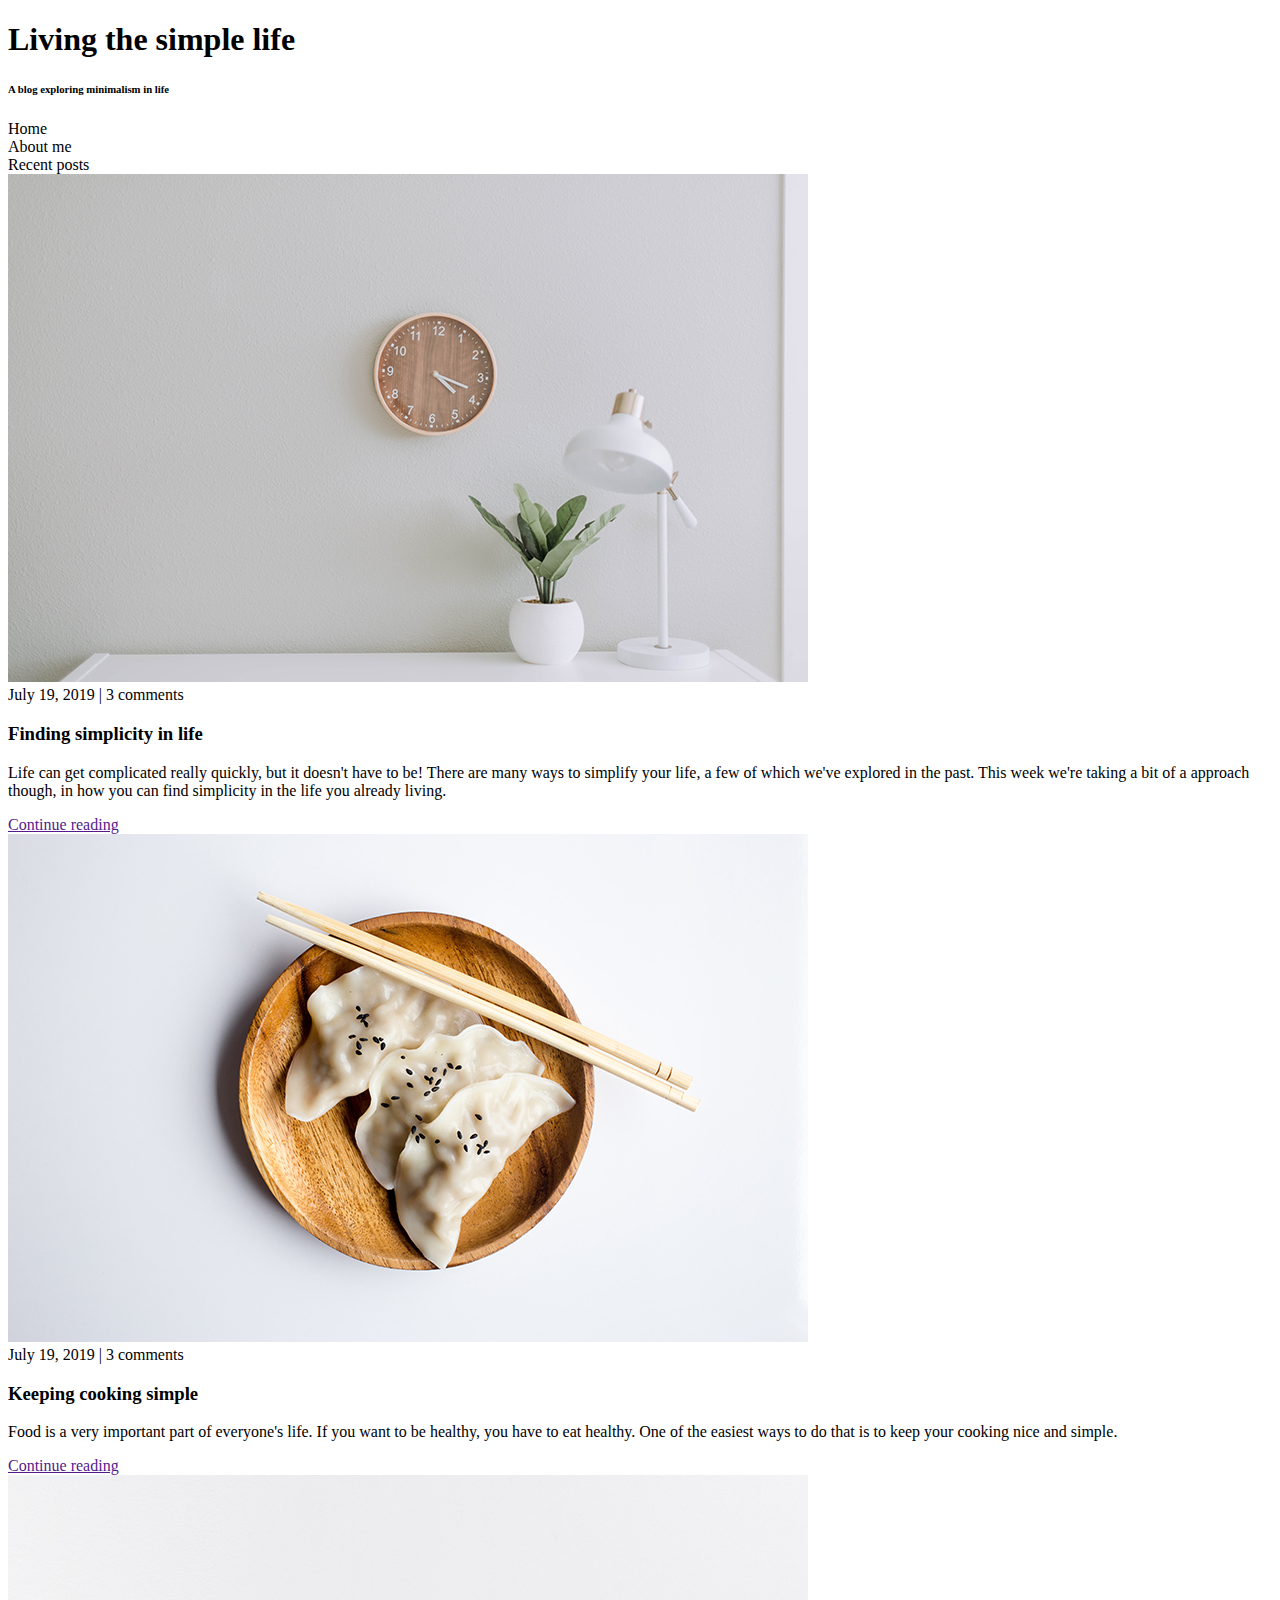
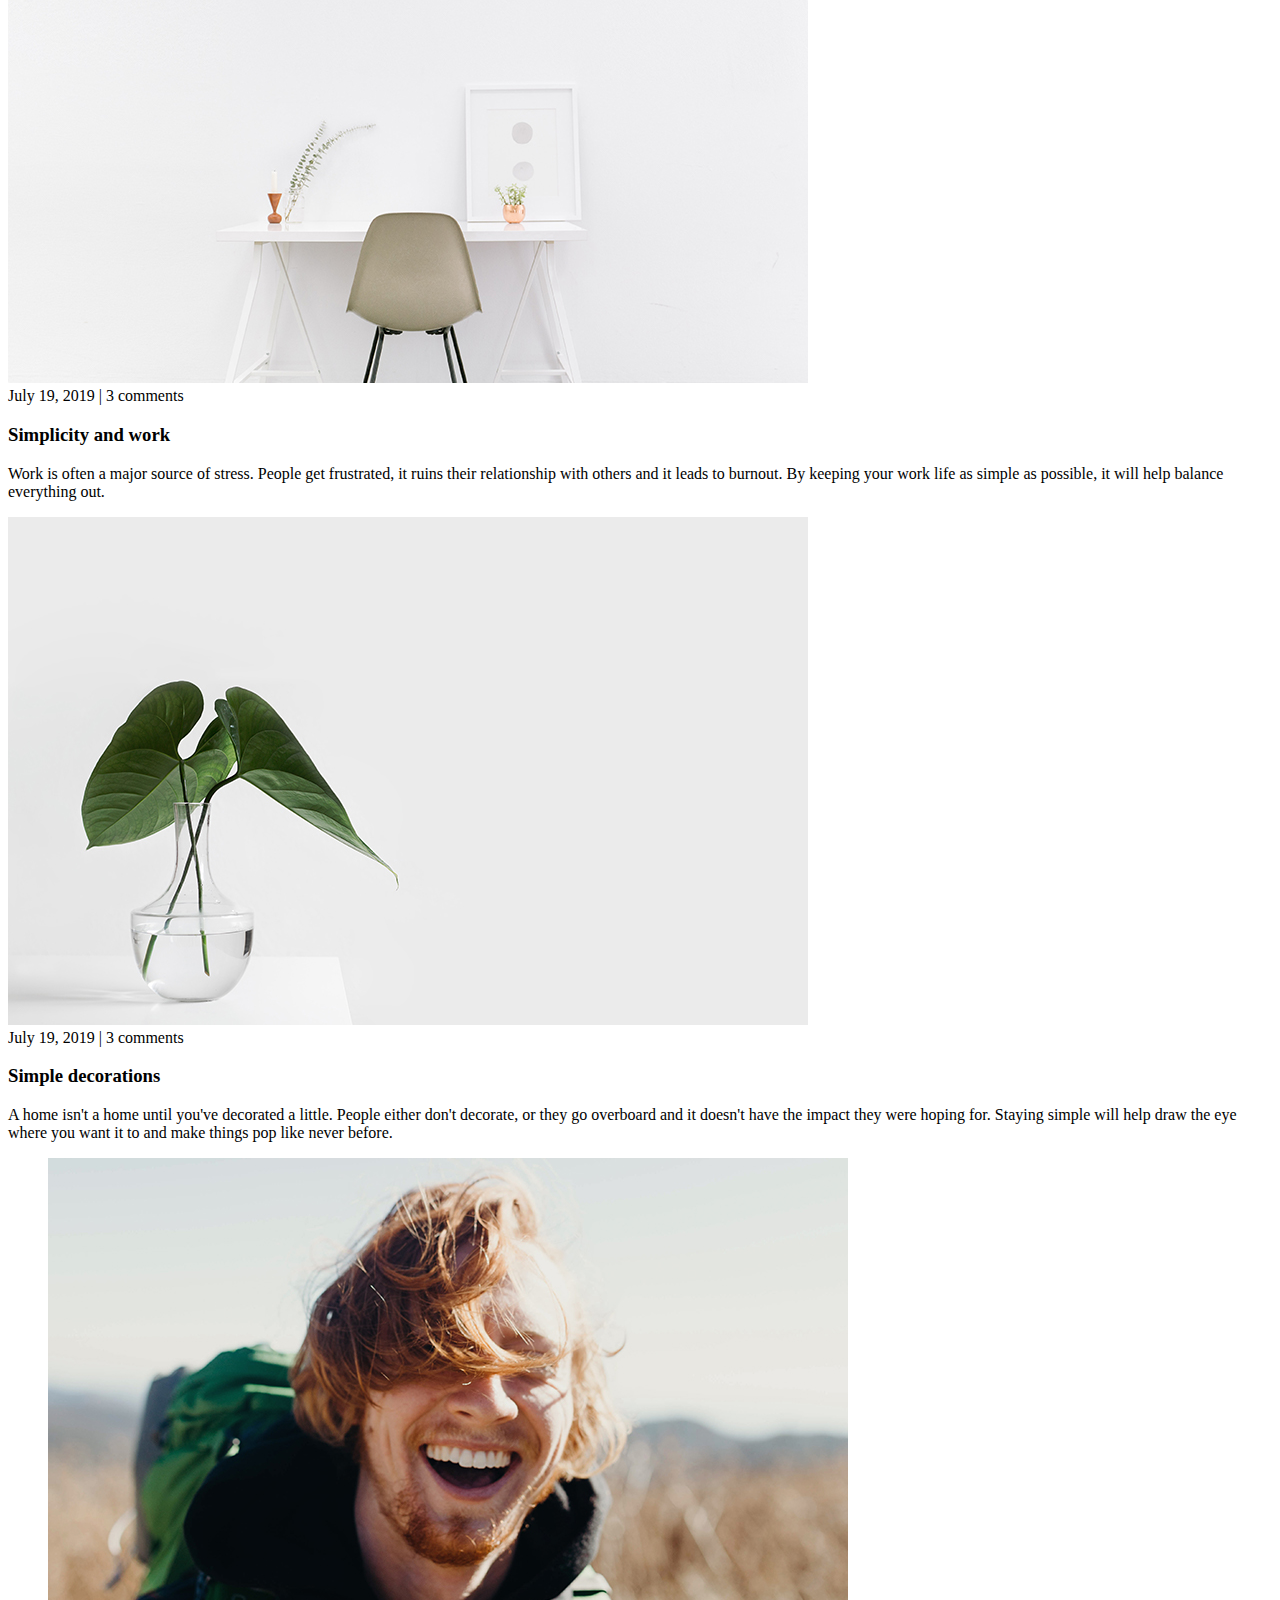
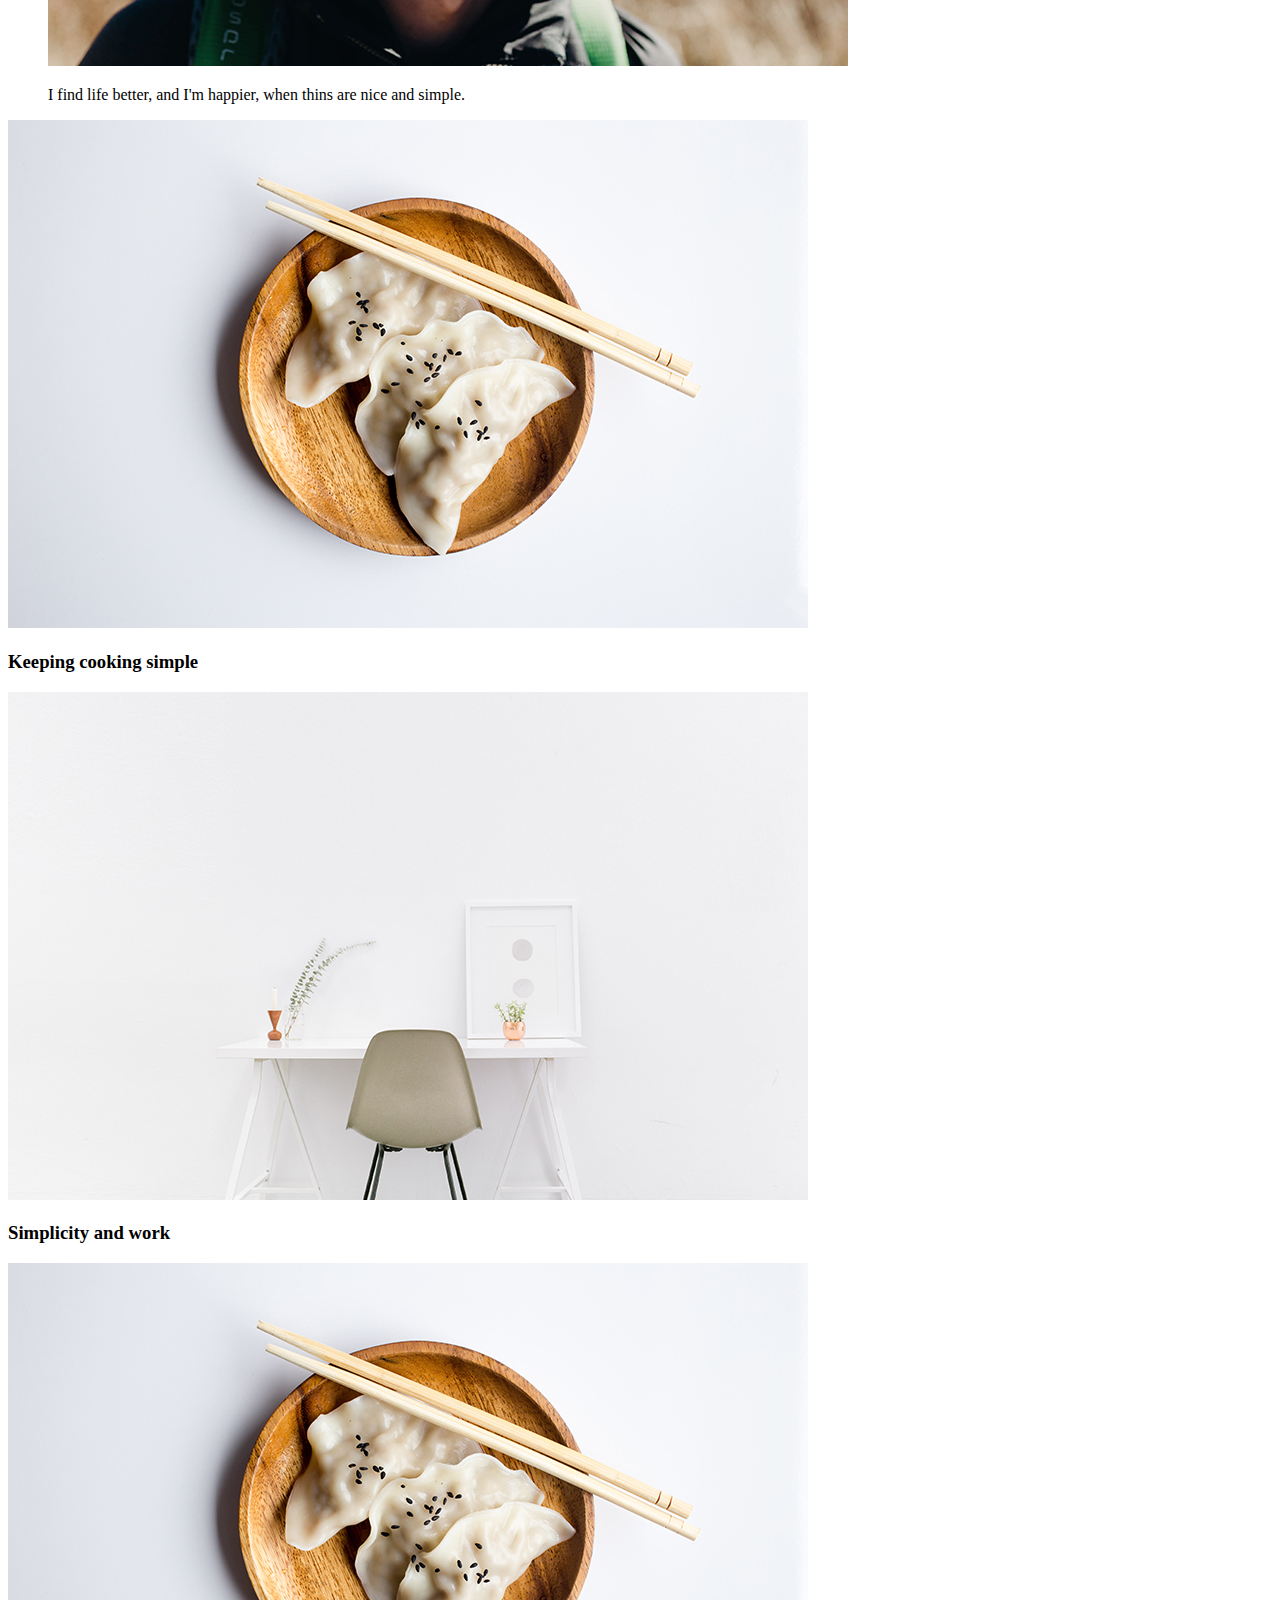
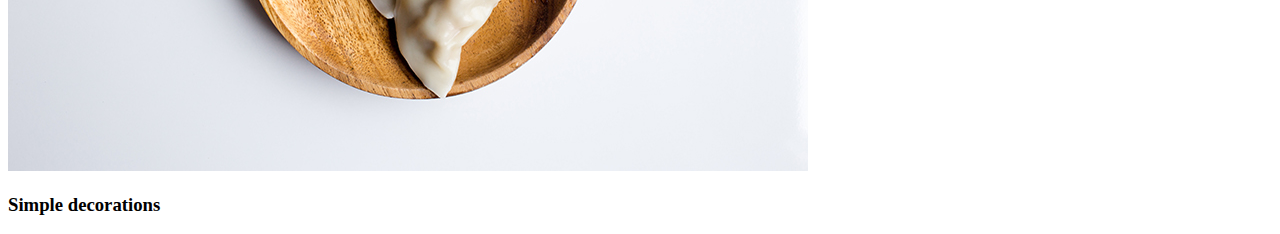
==== index.html @ 7277e999 "web" ====
<!DOCTYPE html>
<html lang="en">
<head>
    <meta charset="UTF-8">
    <meta name="viewport" content="width=device-width, initial-scale=1.0">
    <title>Document</title>
    <link rel="stylesheet" href="style.css">
</head>
<body>

        <!-- Header pradžia -->

    <header>
        <nav>
            <h1>Living the simple life</h1>
            <h6>A blog exploring minimalism in life</h6>
            <li>Home</li>
            <li>About me</li>
            <li>Recent posts</li>
        </nav>
    </header>

        <!-- Header pabaiga -->

        <!-- Article pradžia -->

    <article>
       <div class="container__main"></div> 
        <img src="img/life.jpg" alt="FindingSimplicityInLife">
        <div class="article__body">
            <span>July 19, 2019  |  3 comments</span>
            <h3>Finding simplicity in life</h3>
            <p><span>Life can get complicated really quickly</span>, but it doesn't have to be! There are many ways to simplify your life, a few of which we've explored in the past. This week we're taking a bit of a approach though, in how you can find simplicity in the life you already living. 
            </p>
            <a href="">Continue reading</a>
        </div>
        <div class="container__main"></div> 
        <img src="img/food.jpg" alt="KeepingCookingSimple">
        <div class="article__body">
            <span class="sideofData">July 19, 2019  |  3 comments</span>
            <h3>Keeping cooking simple</h3>
            <p>Food is a very important part of everyone's life. If you want to be healthy, you have to eat healthy. One of the easiest ways to do that is to keep your cooking nice and simple.
            </p>
            <a href="">Continue reading</a>
        </div>
        <div class="container__main"></div> 
        <img src="img/work.jpg" alt="SimplicityandWork">
        <div class="article__body">
            <span>July 19, 2019  |  3 comments</span>
            <h3>Simplicity and work</h3>
            <p>Work is often a major source of stress. People get frustrated, it ruins their relationship with others and it leads to burnout. By keeping your work life as simple as possible, it will help balance everything out.
            </p>
        </div>
        <div class="container__main"></div> 
        <img src="img/deco.jpg" alt="SimplicityandWork">
        <div class="article__body">
            <span>July 19, 2019  |  3 comments</span>
            <h3>Simple decorations</h3>
            <p>A home isn't a home until you've decorated a little. People either don't decorate, or they go overboard and it doesn't have the impact they were hoping for. Staying simple will help draw the eye where you want it to and make things pop like never before.
            </p>
        </div>
    </article>
    <!-- Article pabaiga -->

    <!-- About me section -->

    <figure>
        <div class="figure__body">
            <img class="figure__image" src="img/about-me.jpg" alt="betterLife">
            <p>I find life better, and I'm happier, when thins are nice and simple.</p>
        </div>
    </figure>

    <!-- About me section end -->

    <!-- RECENT POSTS -->

    <div class="recent__container">
        <div class="recent__body">
            <img src="img/food.jpg" alt="SimpleCooking">
            <h3>Keeping cooking simple</h3>
        </div>
        <div class="recent__body">
            <img src="img/work.jpg" alt="WorkSimplicity">
            <h3>Simplicity and work</h3>
        </div>
        <div class="recent__body">
            <img src="img/food.jpg" alt="SimpleCooking">
            <h3>Simple decorations</h3>
        </div>
    </div>

    <!-- RECENT POST END -->

</body>
</html>
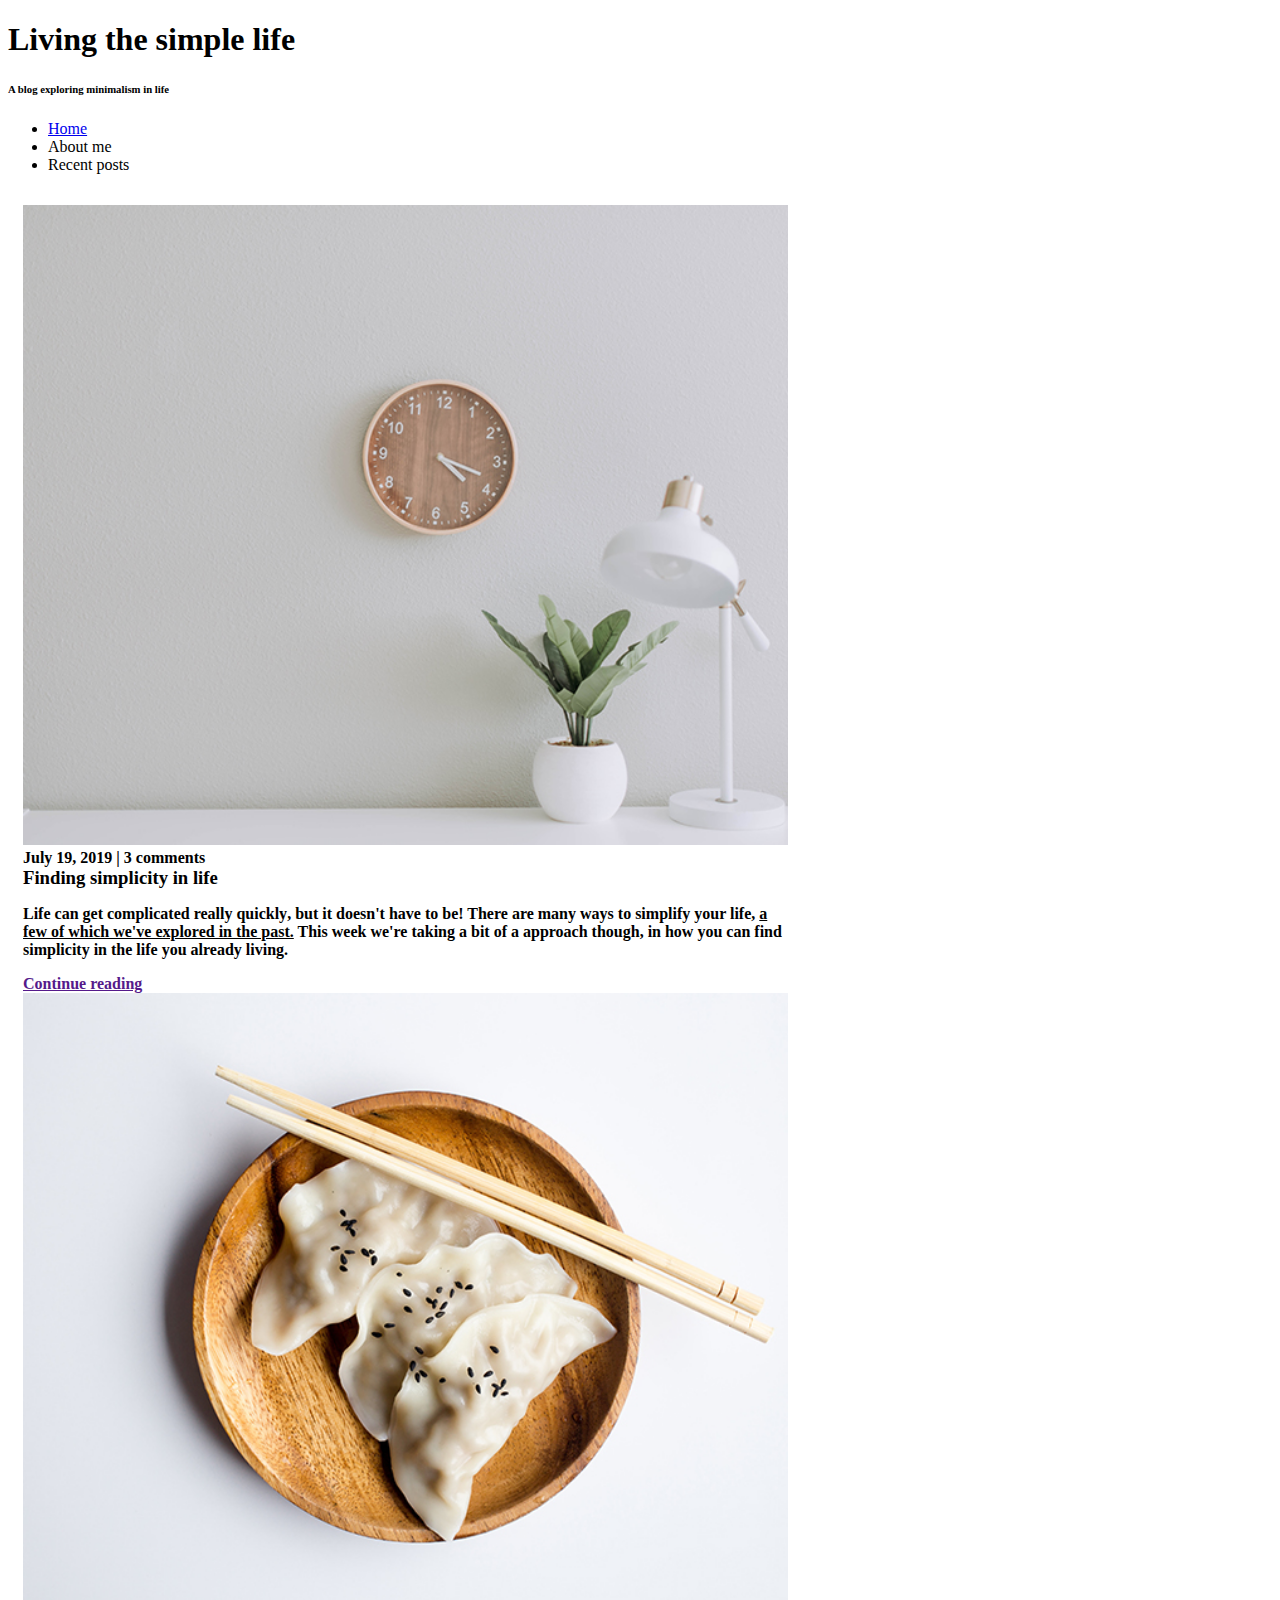
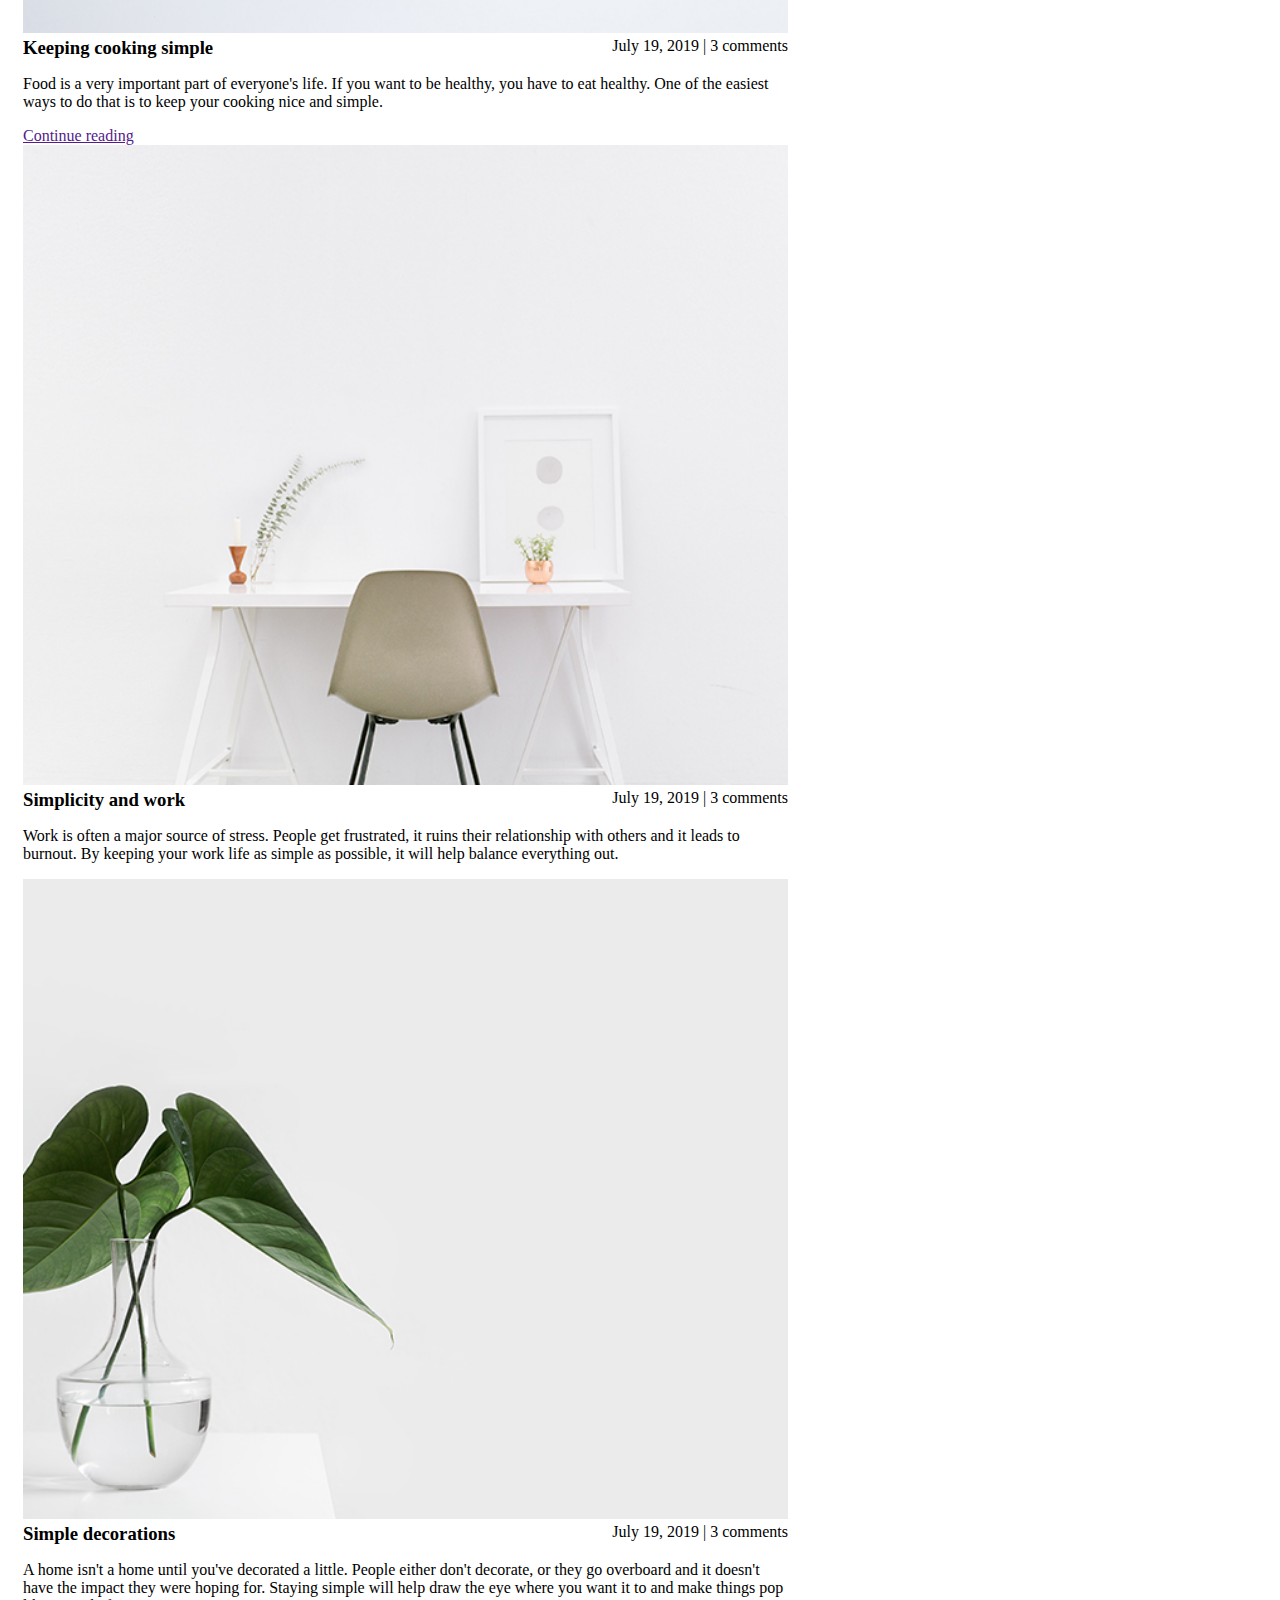
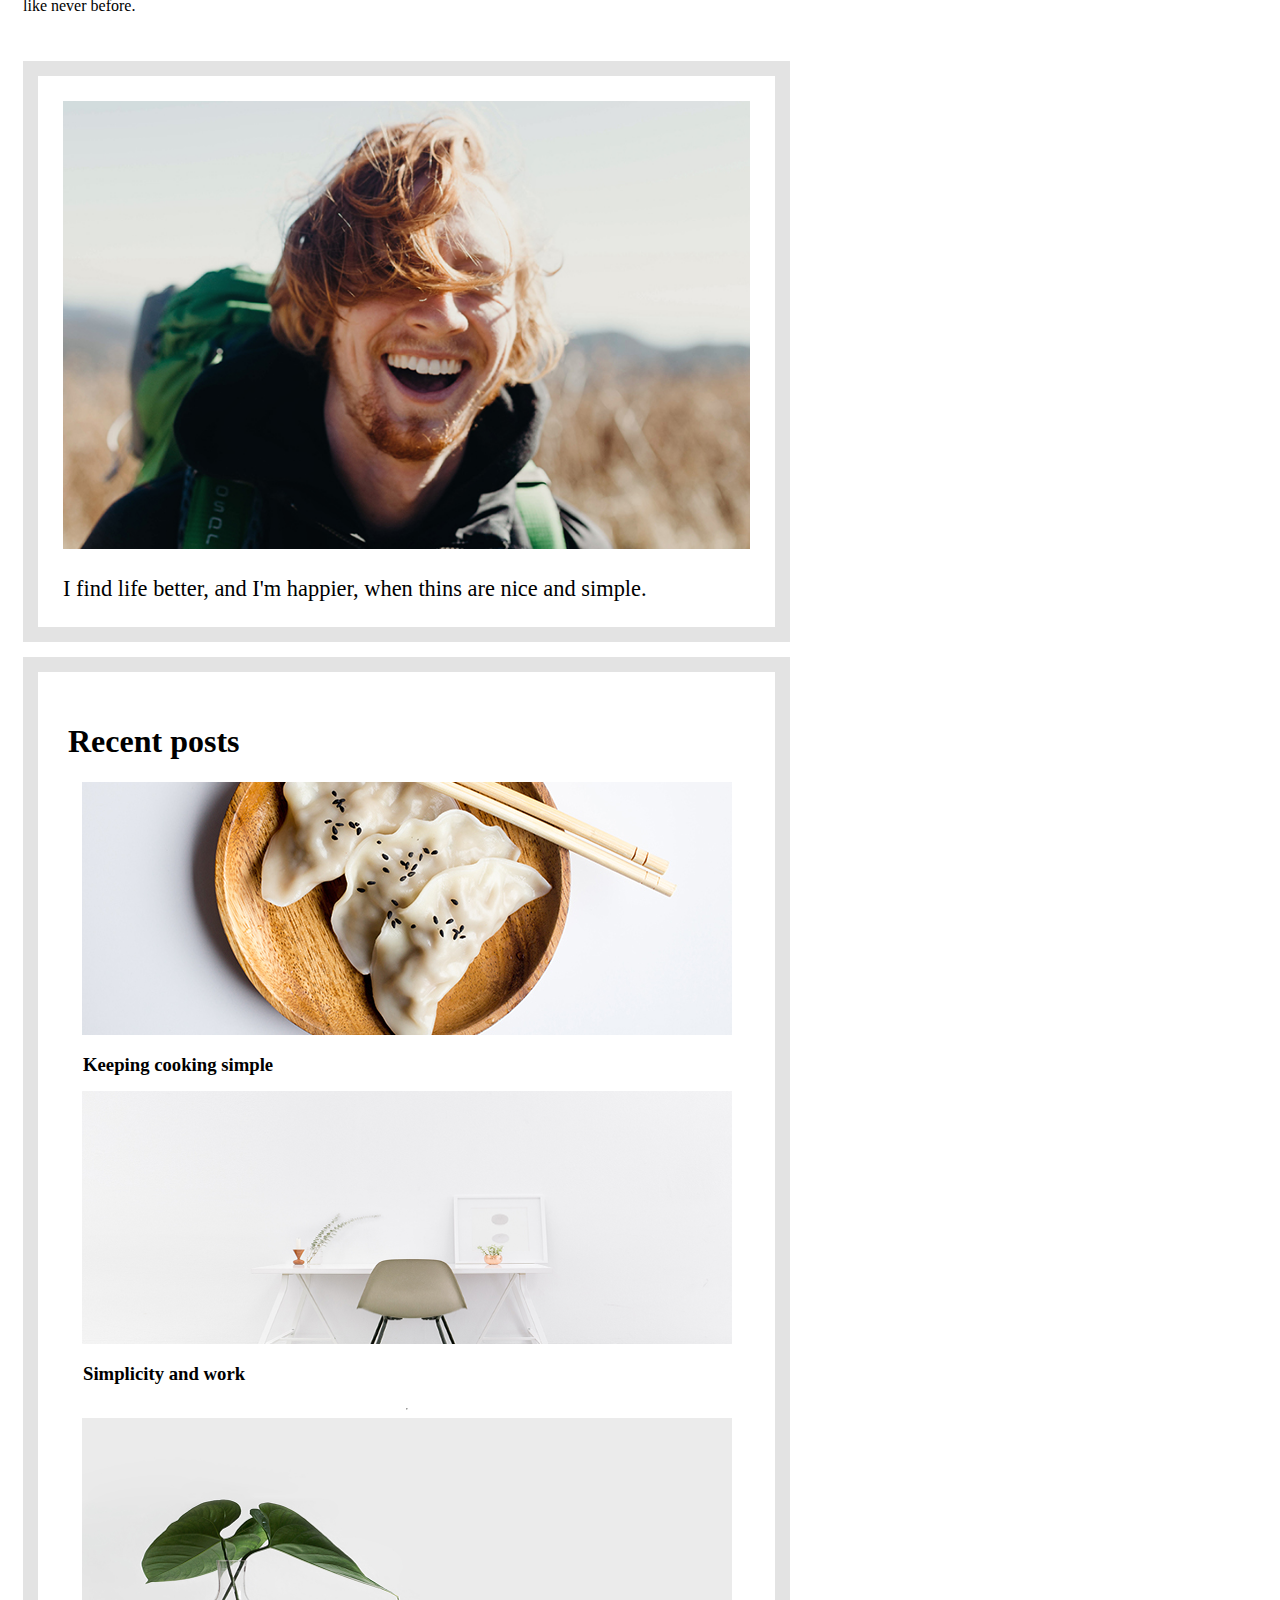
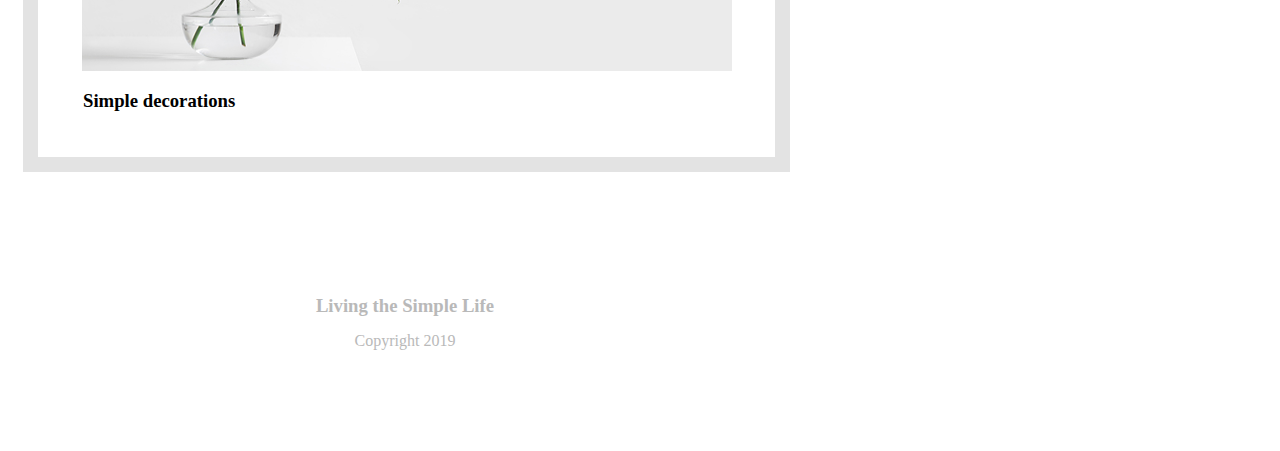
==== commit 99d18abe: "Home page for mobile created" ====
--- a/index.html
+++ b/index.html
@@ -1,64 +1,89 @@
 <!DOCTYPE html>
 <html lang="en">
+
 <head>
     <meta charset="UTF-8">
     <meta name="viewport" content="width=device-width, initial-scale=1.0">
     <title>Document</title>
     <link rel="stylesheet" href="style.css">
+    <link rel="preconnect" href="https://fonts.googleapis.com">
+    <link rel="preconnect" href="https://fonts.gstatic.com" crossorigin>
+    <link
+        href="https://fonts.googleapis.com/css2?family=Hind+Siliguri:wght@300;400;500;600;700&family=Playfair+Display:ital,wght@0,400..900;1,400..900&display=swap"
+        rel="stylesheet">
+
 </head>
+
 <body>
 
-        <!-- Header pradžia -->
+    <!-- Header pradžia -->
 
     <header>
         <nav>
             <h1>Living the simple life</h1>
             <h6>A blog exploring minimalism in life</h6>
-            <li>Home</li>
-            <li>About me</li>
-            <li>Recent posts</li>
+            <ul>
+                <li><a href="index.html">Home</a></li>
+                <li>About me</li>
+                <li>Recent posts</li>
+            </ul>
         </nav>
     </header>
 
-        <!-- Header pabaiga -->
+    <!-- Header pabaiga -->
 
-        <!-- Article pradžia -->
+    <!-- Article pradžia -->
 
     <article>
-       <div class="container__main"></div> 
-        <img src="img/life.jpg" alt="FindingSimplicityInLife">
-        <div class="article__body">
-            <span>July 19, 2019  |  3 comments</span>
-            <h3>Finding simplicity in life</h3>
-            <p><span>Life can get complicated really quickly</span>, but it doesn't have to be! There are many ways to simplify your life, a few of which we've explored in the past. This week we're taking a bit of a approach though, in how you can find simplicity in the life you already living. 
+        <div class="container__main">
+            <img class="container__figure" src="img/life.jpg" alt="FindingSimplicityInLife">
+        </div>
+        <div class="article__body_first">
+            July 19, 2019 | 3 comments
+            <h3 class="hText">Finding simplicity in life</h3>
+            <p><b>Life can get complicated really quickly</b>, but it doesn't have to be! There are many ways to
+                simplify your life, <span> a few of which we've explored in the past.</span> This week we're taking a
+                bit of a
+                approach though, in how you can find simplicity in the life you already living.
             </p>
             <a href="">Continue reading</a>
         </div>
-        <div class="container__main"></div> 
-        <img src="img/food.jpg" alt="KeepingCookingSimple">
+        <div class="container__main">
+            <img class="container__figure" src="img/food.jpg" alt="KeepingCookingSimple">
+        </div>
         <div class="article__body">
-            <span class="sideofData">July 19, 2019  |  3 comments</span>
             <h3>Keeping cooking simple</h3>
-            <p>Food is a very important part of everyone's life. If you want to be healthy, you have to eat healthy. One of the easiest ways to do that is to keep your cooking nice and simple.
-            </p>
-            <a href="">Continue reading</a>
+            <span>July 19, 2019 | 3 comments</span>
         </div>
-        <div class="container__main"></div> 
-        <img src="img/work.jpg" alt="SimplicityandWork">
+        <p>Food is a very important part of everyone's life. If you want to be healthy, you have to eat healthy. One
+            of the easiest ways to do that is to keep your cooking nice and simple.
+        </p>
+        <a href="">Continue reading</a>
+
+        <div class="container__main">
+            <img class="container__figure" src="img/work.jpg" alt="SimplicityandWork">
+        </div>
         <div class="article__body">
-            <span>July 19, 2019  |  3 comments</span>
             <h3>Simplicity and work</h3>
-            <p>Work is often a major source of stress. People get frustrated, it ruins their relationship with others and it leads to burnout. By keeping your work life as simple as possible, it will help balance everything out.
-            </p>
+            <span>July 19, 2019 | 3 comments</span>
         </div>
-        <div class="container__main"></div> 
-        <img src="img/deco.jpg" alt="SimplicityandWork">
+        <p>Work is often a major source of stress. People get frustrated, it ruins their relationship with others
+            and it leads to burnout. By keeping your work life as simple as possible, it will help balance
+            everything out.
+        </p>
+
+        <div class="container__main">
+            <img class="container__figure" src="img/deco.jpg" alt="SimplicityandWork">
+        </div>
         <div class="article__body">
-            <span>July 19, 2019  |  3 comments</span>
             <h3>Simple decorations</h3>
-            <p>A home isn't a home until you've decorated a little. People either don't decorate, or they go overboard and it doesn't have the impact they were hoping for. Staying simple will help draw the eye where you want it to and make things pop like never before.
-            </p>
+            <span>July 19, 2019 | 3 comments</span>
         </div>
+        <p>A home isn't a home until you've decorated a little. People either don't decorate, or they go overboard
+            and it doesn't have the impact they were hoping for. Staying simple will help draw the eye where you
+            want it to and make things pop like never before.
+        </p>
+
     </article>
     <!-- Article pabaiga -->
 
@@ -76,21 +101,34 @@
     <!-- RECENT POSTS -->
 
     <div class="recent__container">
-        <div class="recent__body">
-            <img src="img/food.jpg" alt="SimpleCooking">
+        <div class="recent__description">
+            <h1>Recent posts</h1>
+            <div class="recent__body">
+                <img class="recent__image" src="img/food_mobile.png" alt="SimpleCooking">
+            </div>
             <h3>Keeping cooking simple</h3>
-        </div>
-        <div class="recent__body">
-            <img src="img/work.jpg" alt="WorkSimplicity">
+
+            <div class="recent__body">
+                <img class="recent__image" src="img/work_mobile.png" alt="WorkSimplicity">
+            </div>
             <h3>Simplicity and work</h3>
-        </div>
-        <div class="recent__body">
-            <img src="img/food.jpg" alt="SimpleCooking">
+            <hr>
+
+            <div class="recent__body">
+                <img class="recent__image" src="img/deco_mobile.png" alt="SimpleCooking">
+            </div>
             <h3>Simple decorations</h3>
         </div>
     </div>
 
     <!-- RECENT POST END -->
 
+
+    <footer>
+        <h3 class="footer__text">Living the Simple Life</h3>
+        <p>Copyright 2019</p>
+    </footer>
+
 </body>
+
 </html>--- a/style.css
+++ b/style.css
@@ -0,0 +1,194 @@
+@media only screen and (max-width: 768px) {
+
+    :root{
+        --lightblue: #4287f5;
+        --blue: #033496;
+    }
+
+    body {
+        margin:0;
+        font-family: "Hind Siliguri", sans-serif;
+        font-weight: 300;
+        font-style: normal;
+    }
+
+    header {
+        width:795px;
+        margin:0;
+        background-color:#dbdbdb;
+        display:flex;
+        justify-content: center;
+
+    }
+        & nav {
+            display:flex;
+            flex-direction: column;
+        }
+
+        & nav h1 {
+            margin:0;
+            text-align:Center;
+            color: var(--blue);
+            font-size:1.9rem;
+            font-weight:500;
+            font-family: "Playfair Display", serif;
+        }
+
+        & nav h6 {
+            margin:0;
+            text-align:center;
+            color: var(--lightblue);
+            font-size:1.1rem;
+            font-style: italic;
+            font-weight:400;
+        }
+
+        & nav ul {
+            padding:0;
+        }
+
+        & nav li {
+            list-style-type: none;
+            text-align:center;
+            padding-top:15px;
+            text-transform: uppercase;
+            position:relative;
+            z-index: 1;
+        }
+
+        & nav li:hover::before {
+            content:"";
+            position:absolute;
+            left:85px;
+            bottom:0;
+            height:1px;
+            width:40%;
+            border-bottom:1px solid black;
+        }
+    }
+
+    /* NAVIGATION END */
+
+    article {
+        width:765px;
+        padding:15px;
+    }   
+         .article__body_first  {
+            color:var(--blue);
+            font-weight:600;
+        }
+
+        & .article__body_first span {
+            text-decoration:underline;
+            color:var(--lightblue);
+        }
+
+        & .container__main {
+            width:100%;
+        }
+
+        & .hText {
+            margin:0;
+        }
+
+        & .article__body {
+            display:flex;
+            justify-content: space-between;
+        }
+
+        & .article__body h3 {
+            margin: 0;
+            color: var(--blue);
+        }
+
+        & .container__main .container__figure {
+            width:100%;
+            height:50vw;
+            object-fit: cover;
+            margin: 0 auto;
+
+        }
+
+    /* ARTICLE END */
+
+    /* ABOUT ME SECTION */
+
+    figure {
+        border: 5px solid #80808038;
+        border-width: 15px;
+        margin:15px;
+        width:737px;
+    }   
+        & .figure__body {
+            margin:25px;
+        }
+
+        & figure p {
+            color: var(--blue);
+            font-size:1.4rem;
+        }
+
+        & .figure__image {
+            width:100%;
+            height:35vw;
+            object-fit:cover;
+        }
+
+    /* ABOUT ME END */
+
+    /* RECENT POSTS */
+
+    .recent__container {
+        border: 5px solid #80808038;
+        border-width: 15px;
+        margin:15px;
+        width:737px;
+        display:flex;
+        flex-direction: column;
+    }
+
+        & h1 {
+            color:var(--blue);
+        }
+
+    .recent__description {
+        display:flex;
+        flex-direction: column;
+        padding:15px;
+        margin:15px;
+    }
+
+     .recent__body {
+        margin:0 auto;
+     }   
+
+    .recent__image {
+        width:100%;
+        margin:0 auto;
+        object-fit:cover;
+    }
+
+    & h3 {
+        color:var(--lightblue);
+        margin:15px;
+    }
+
+    /* RECENT POST END */
+
+    footer {
+        width:794px;
+        background-color:var(--blue);
+        height:20vw;
+        display:flex;
+        flex-direction: column;
+        align-items: center;
+        justify-content: center;
+    & p {
+        margin: 0;
+        color:#b9b9b9;
+    }
+
+    & .footer__text {
+        color:#b9b9b9;
+    }
+}
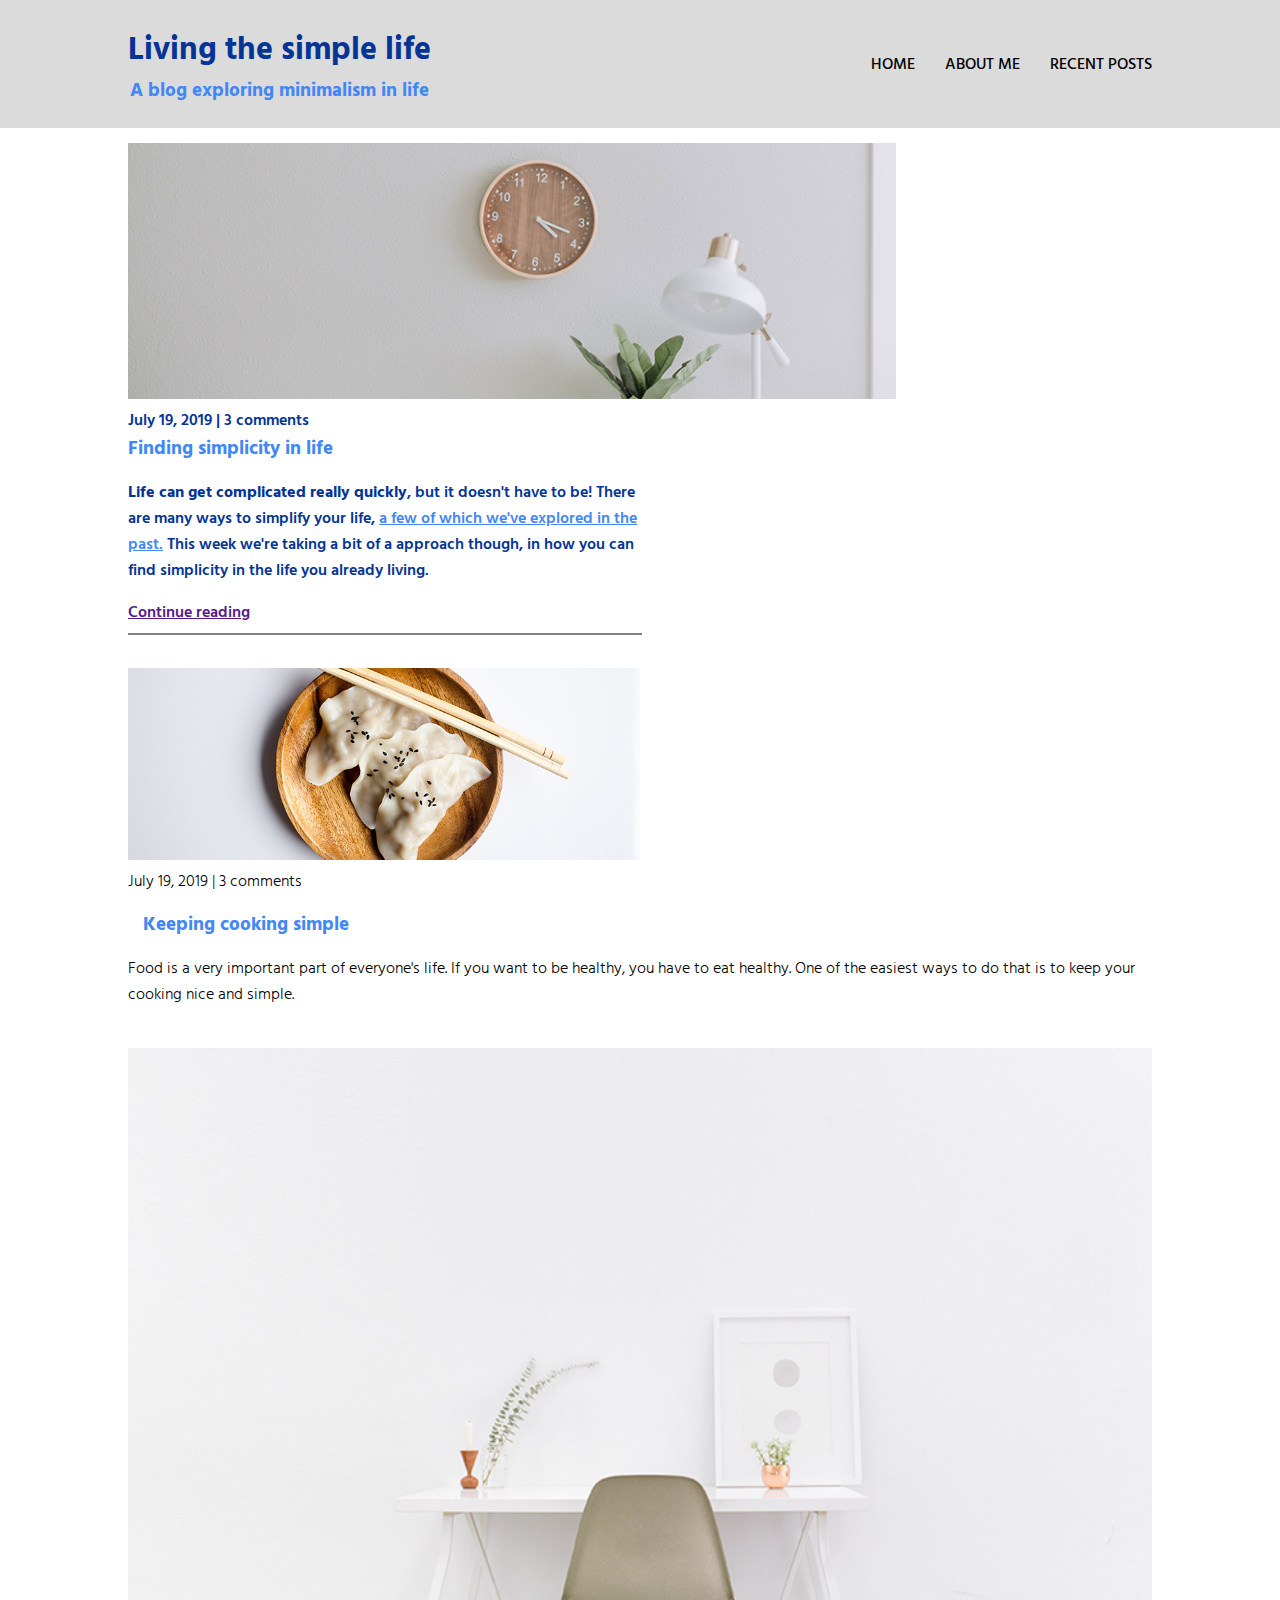
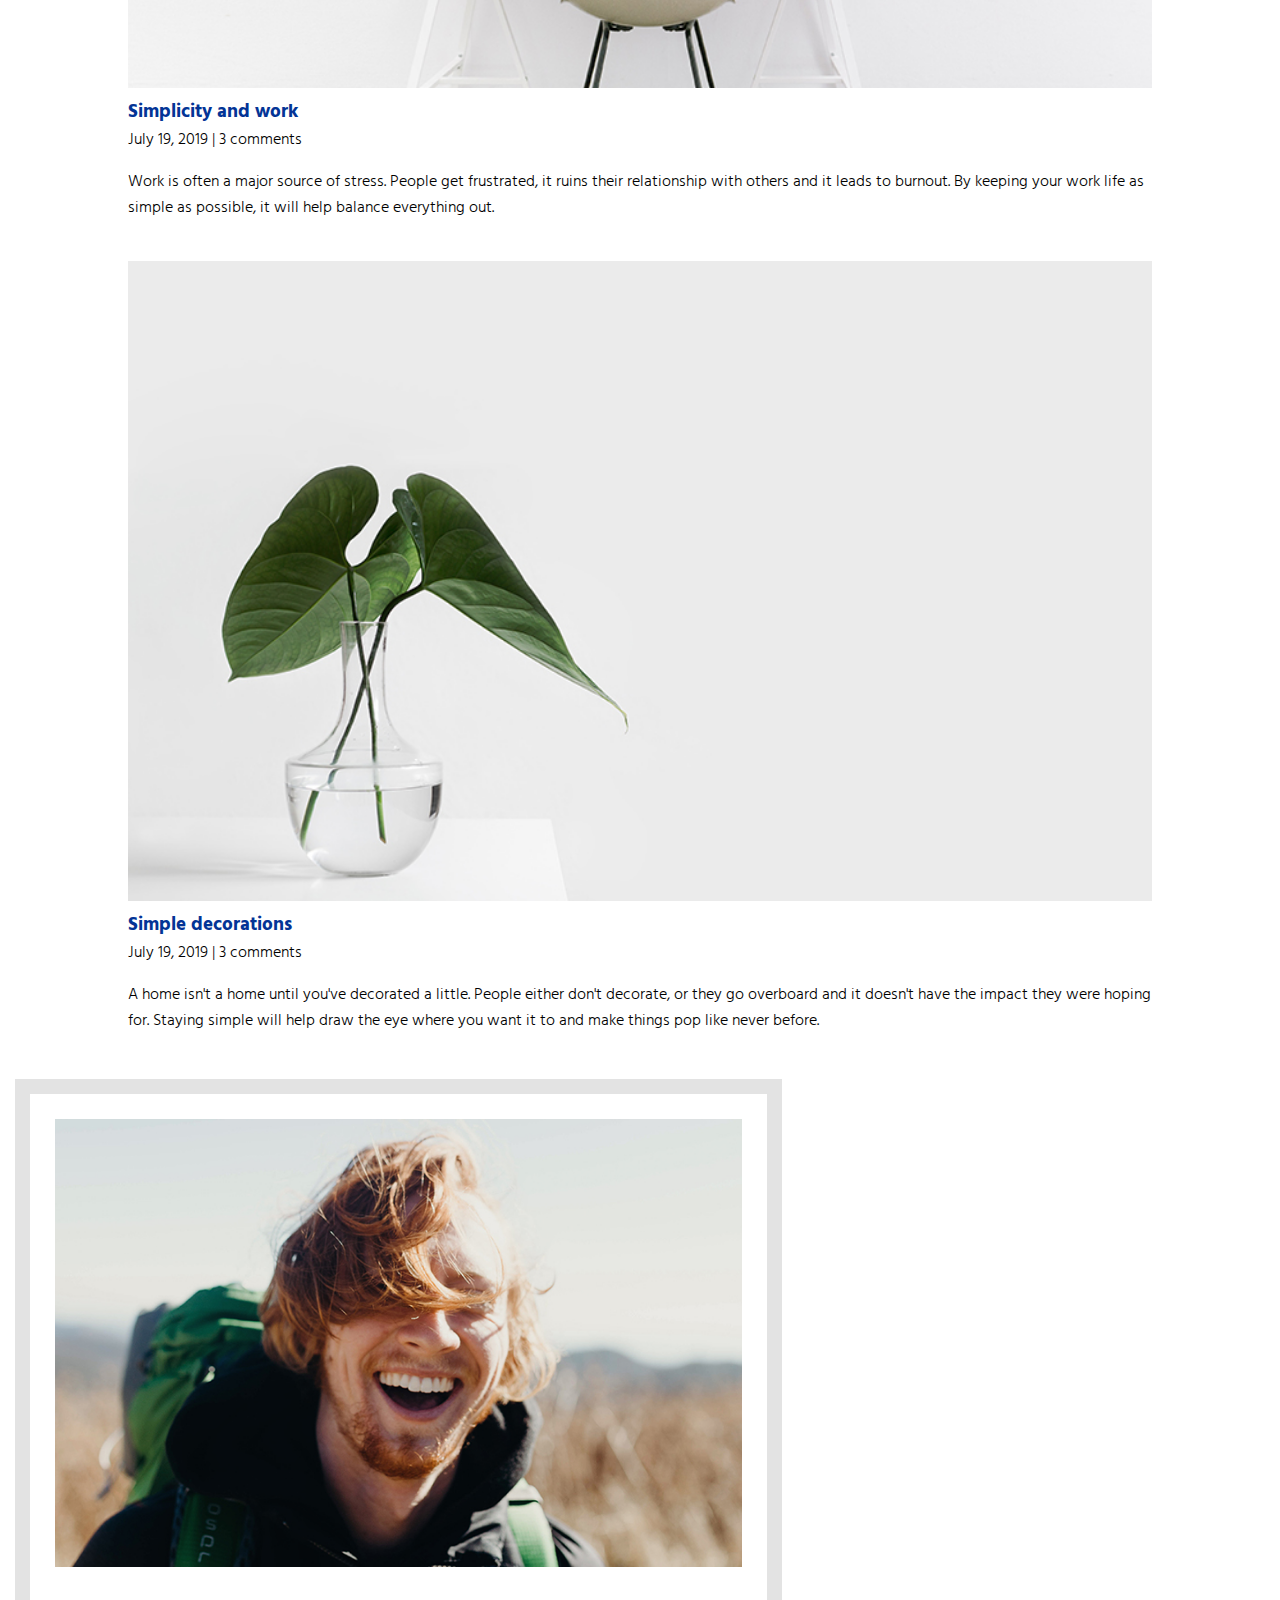
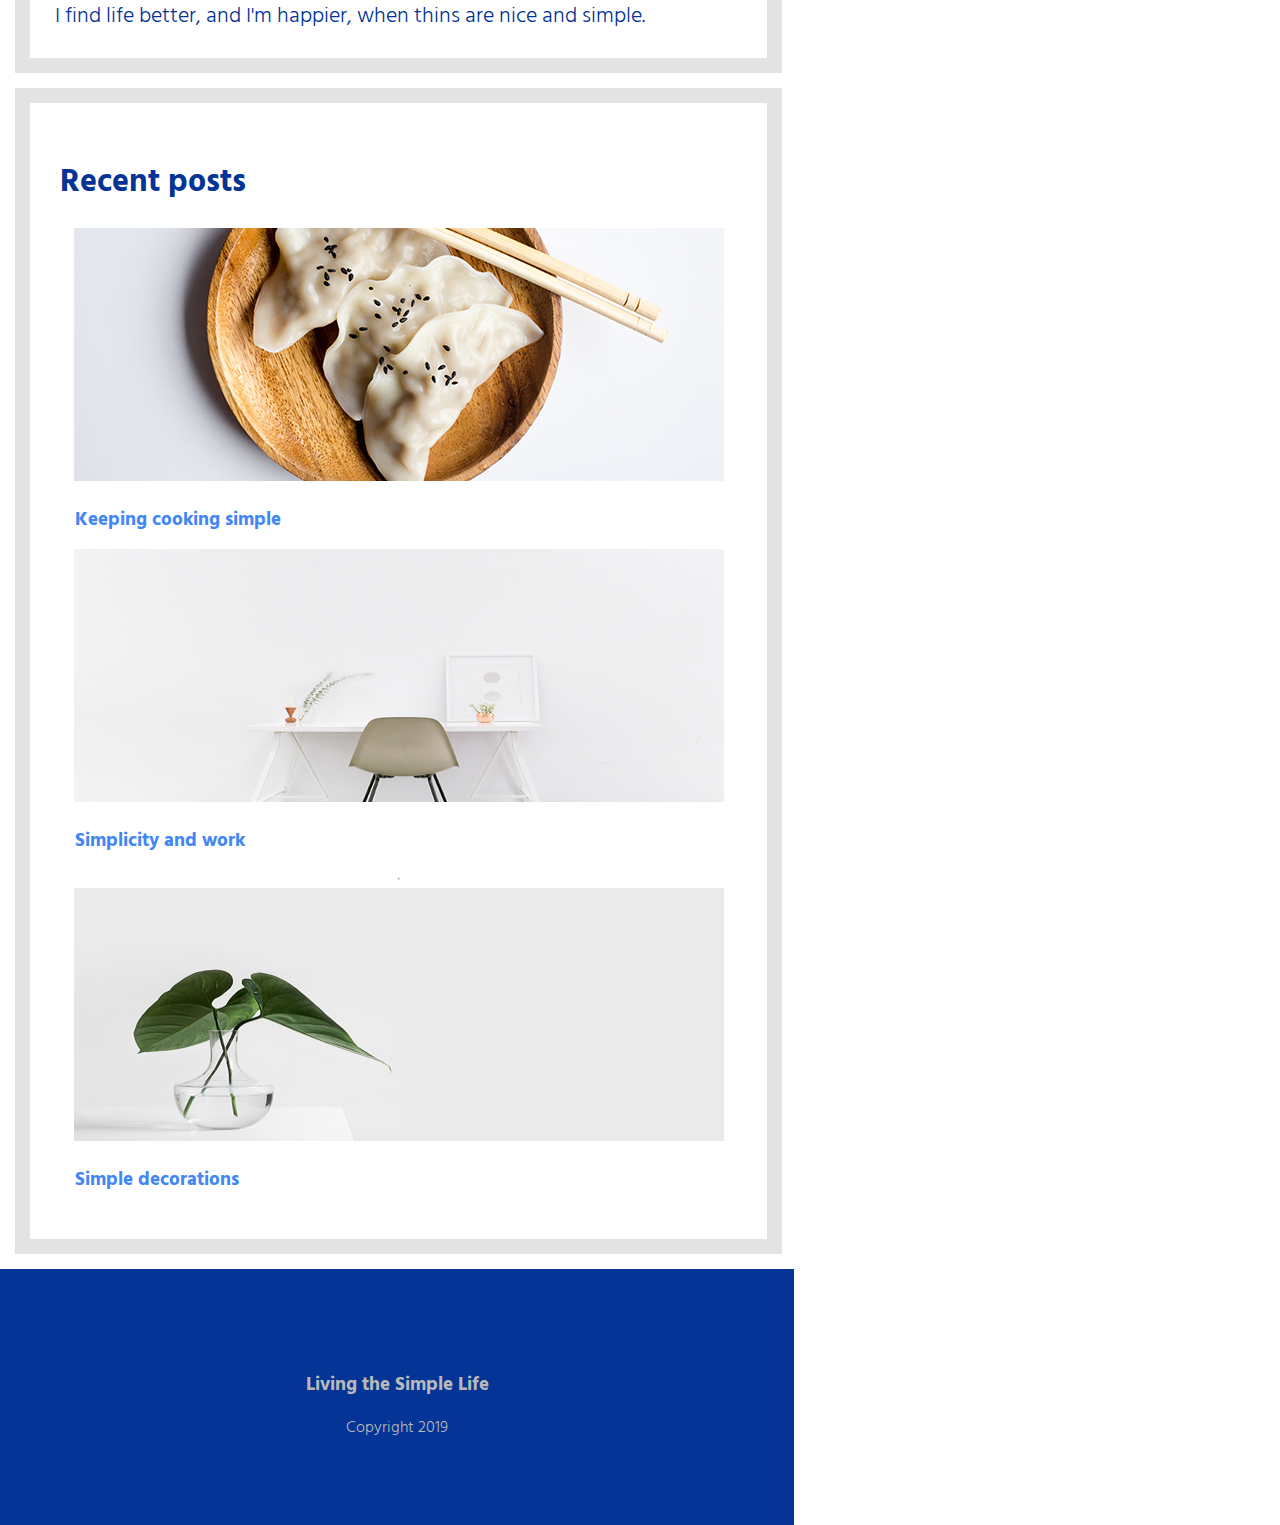
==== commit edbba3f2: "Destkop version changes" ====
--- a/index.html
+++ b/index.html
@@ -4,7 +4,7 @@
 <head>
     <meta charset="UTF-8">
     <meta name="viewport" content="width=device-width, initial-scale=1.0">
-    <title>Document</title>
+    <title>Simple Life</title>
     <link rel="stylesheet" href="style.css">
     <link rel="preconnect" href="https://fonts.googleapis.com">
     <link rel="preconnect" href="https://fonts.gstatic.com" crossorigin>
@@ -20,12 +20,14 @@
 
     <header>
         <nav>
+           <div class="nav__text">
             <h1>Living the simple life</h1>
             <h6>A blog exploring minimalism in life</h6>
+            </div>
             <ul>
                 <li><a href="index.html">Home</a></li>
-                <li>About me</li>
-                <li>Recent posts</li>
+                <li><a href="aboutme.html">About me</a></li>
+                <li><a href="recentposts.html">Recent posts</a></li>
             </ul>
         </nav>
     </header>
@@ -35,8 +37,8 @@
     <!-- Article pradžia -->
 
     <article>
-        <div class="container__main">
-            <img class="container__figure" src="img/life.jpg" alt="FindingSimplicityInLife">
+        <div class="container__main1">
+            <img class="container__figure1" src="img/life.jpg" alt="FindingSimplicityInLife">
         </div>
         <div class="article__body_first">
             July 19, 2019 | 3 comments
@@ -47,18 +49,31 @@
                 approach though, in how you can find simplicity in the life you already living.
             </p>
             <a href="">Continue reading</a>
+            <hr class="article__line">
         </div>
+
+
         <div class="container__main">
-            <img class="container__figure" src="img/food.jpg" alt="KeepingCookingSimple">
+           <div class="divas">
+            <img class="container__figure" src="img/food.jpg"
+             alt="KeepingCookingSimple">
+             <span class="visible">July 19, 2019 | 3 comments</span>
+             <div class="anotherDiv"></div>
+            <h3>Keeping cooking simple</h3>
+             <p>Food is a very important part of everyone's life. If you want to be healthy, you have to eat healthy. One
+                of the easiest ways to do that is to keep your cooking nice and simple.
+            </p>
         </div>
-        <div class="article__body">
+            </div> 
+        </div>
+        <!-- <div class="article__body">
             <h3>Keeping cooking simple</h3>
             <span>July 19, 2019 | 3 comments</span>
         </div>
         <p>Food is a very important part of everyone's life. If you want to be healthy, you have to eat healthy. One
             of the easiest ways to do that is to keep your cooking nice and simple.
         </p>
-        <a href="">Continue reading</a>
+        <a href="">Continue reading</a> -->
 
         <div class="container__main">
             <img class="container__figure" src="img/work.jpg" alt="SimplicityandWork">
--- a/style.css
+++ b/style.css
@@ -65,6 +65,11 @@
             width:40%;
             border-bottom:1px solid black;
         }
+
+        & nav a {
+            text-decoration: none;
+            color:inherit;
+        }
     }
 
     /* NAVIGATION END */
@@ -83,8 +88,23 @@
             color:var(--lightblue);
         }
 
+        & .container__figure1 {
+            width:100%;
+        }
+
         & .container__main {
             width:100%;
+        }
+
+        & .container__main1 {
+            width:100%;
+        }
+
+        & .container__main1 .container__figure1 {
+            width:100%;
+            height:50vw;
+            object-fit: cover;
+            margin: 0 auto;
         }
 
         & .hText {
@@ -192,3 +212,143 @@
         color:#b9b9b9;
     }
 }
+
+@media only screen and (min-width: 768px) {
+    :root{
+        --lightblue: #4287f5;
+        --blue: #033496;
+    }
+
+    body {
+        margin:0;
+        font-family: "Hind Siliguri", sans-serif;
+        font-weight: 300;
+        font-style: normal;
+    }
+
+    /* Navigation section start */
+
+    header {
+        width:100%;
+        background-color:#dbdbdb;
+        margin:0;
+        height:10vw;
+    }
+
+    & nav {
+        width:80%;
+        margin:0 auto;
+        display:flex;
+        justify-content: space-between;
+        gap:30px;
+        align-items: center;
+        height:100%;
+    }
+
+    & ul {
+        display:flex;
+        gap:30px;
+        list-style-type: none;
+    }
+
+    & li {
+        position:relative;
+        text-transform: uppercase;
+        font-weight:500;
+        font-family: "Hind Siliguri", sans-serif;
+    }
+
+    & li:hover::before {
+        content: "";
+        position:absolute;
+        border-bottom:1px solid black;
+        height:1px;
+        width:100%;
+        bottom:0;
+    }
+
+    & nav h1 {
+        margin:0;
+        font-size:2rem;
+        text-align:center;
+    }
+
+    & nav h6 {
+        margin:0;
+        text-align:center;
+        font-size:1.2rem;
+        color:var(--lightblue);
+    }
+
+    & nav a {
+        text-decoration: none;
+        color:inherit;
+    }
+
+    /* Navigation section done */
+
+    /* Article section */
+
+    article {
+        width:80%;
+        margin: 0 auto;
+    }
+
+    & .container__main {
+        padding-top:25px;
+        width:100%;
+    }
+
+    & .container__main .visible {
+        display:block;
+    }
+
+    & .container__main .divas .container__figure {
+        height:15vw;
+        width:50%;
+        position:relative;
+    }
+
+    & .container__main .divas .container__figure::after {
+        position:absolute;
+        content:"text";
+        left:85px;
+        bottom:0;
+        height:1px;
+        width:40%;
+        border-bottom:1px solid black;
+        display:flex;
+    }
+
+    & .container__main1 .container__figure1 {
+        height:20vw;
+        width:75%;
+        position:relative;
+    }
+
+    & .container__main .divas {
+    }
+
+    & .article__body {
+        display:block;
+    }
+
+
+    & .article__body_first {
+        display:flex;
+        flex-direction: column;
+        width:50%;
+        position:relative;
+    }
+
+    & .article__line {
+        border:1px solid rgb(131, 131, 131);
+        width:100%;
+    }
+
+    &  .container__figure1 {
+        width:100%;
+        object-fit: cover;
+        margin: 0 auto;
+    }
+}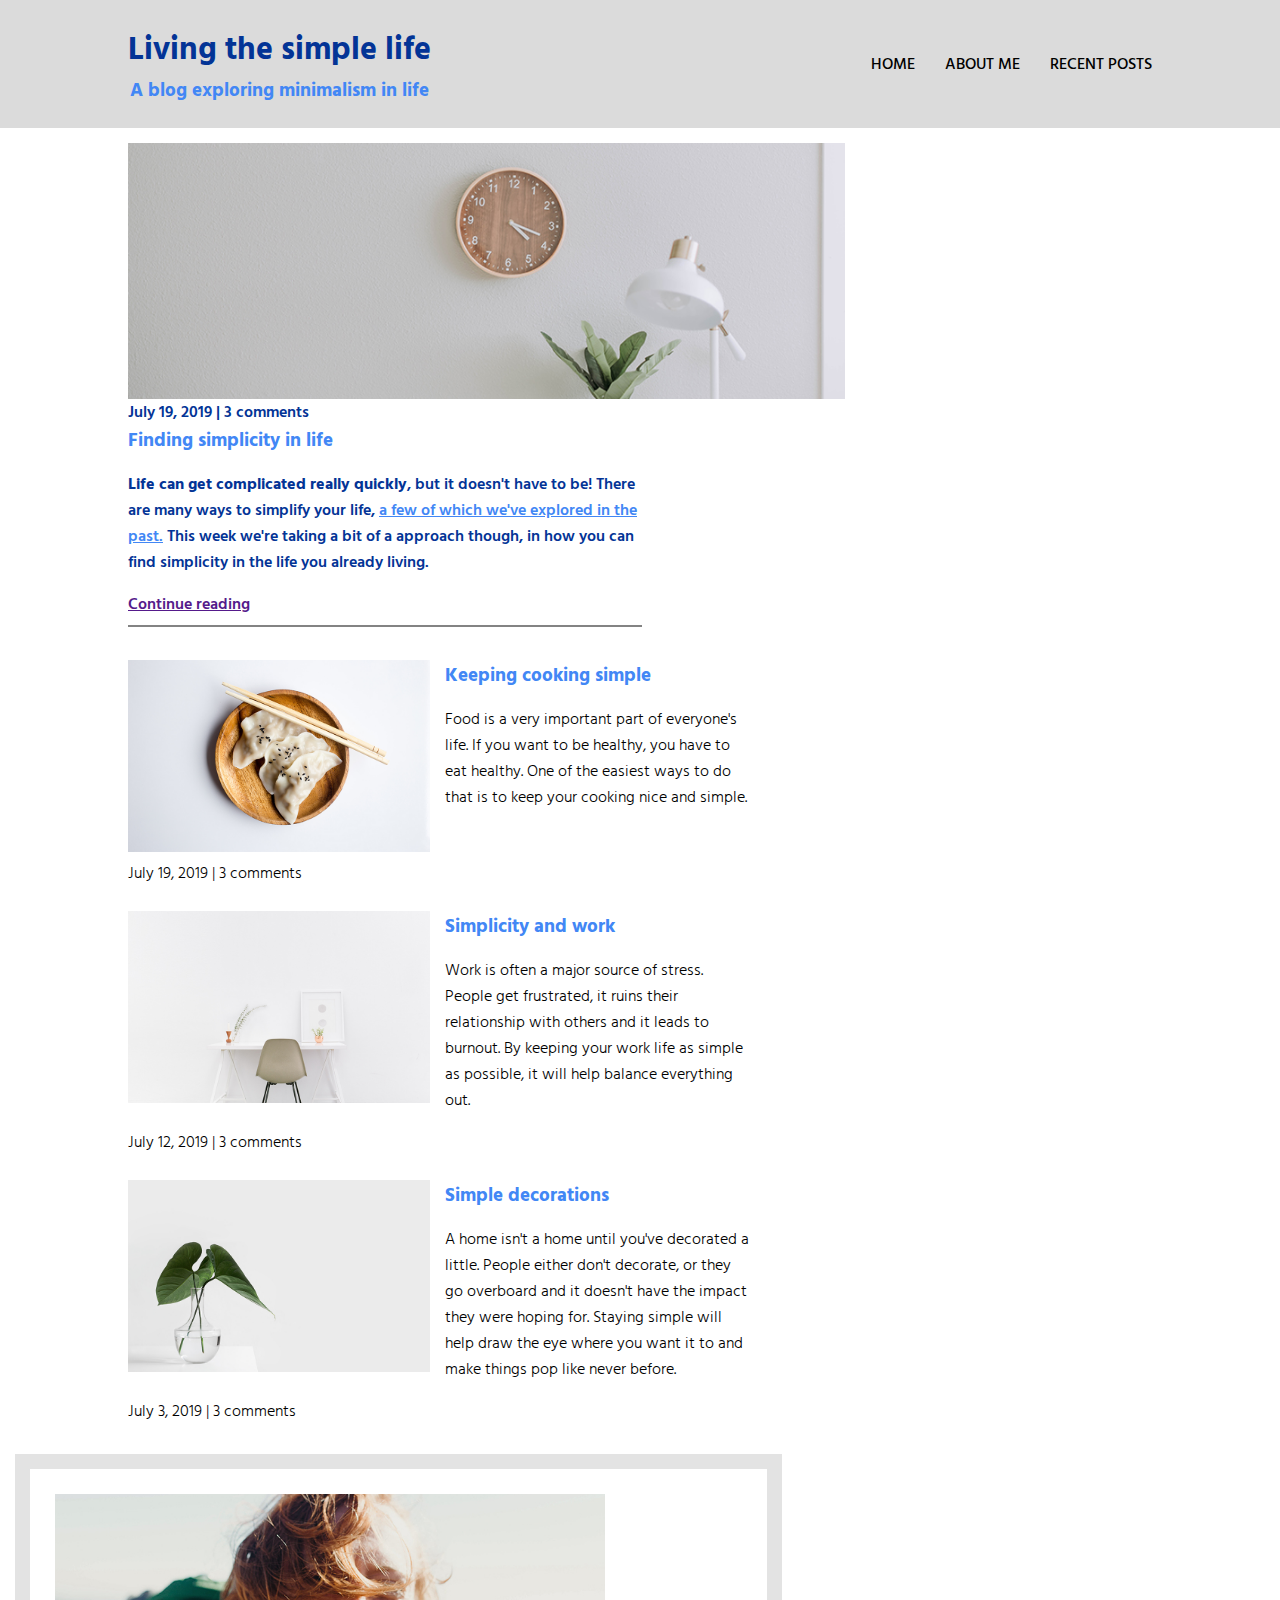
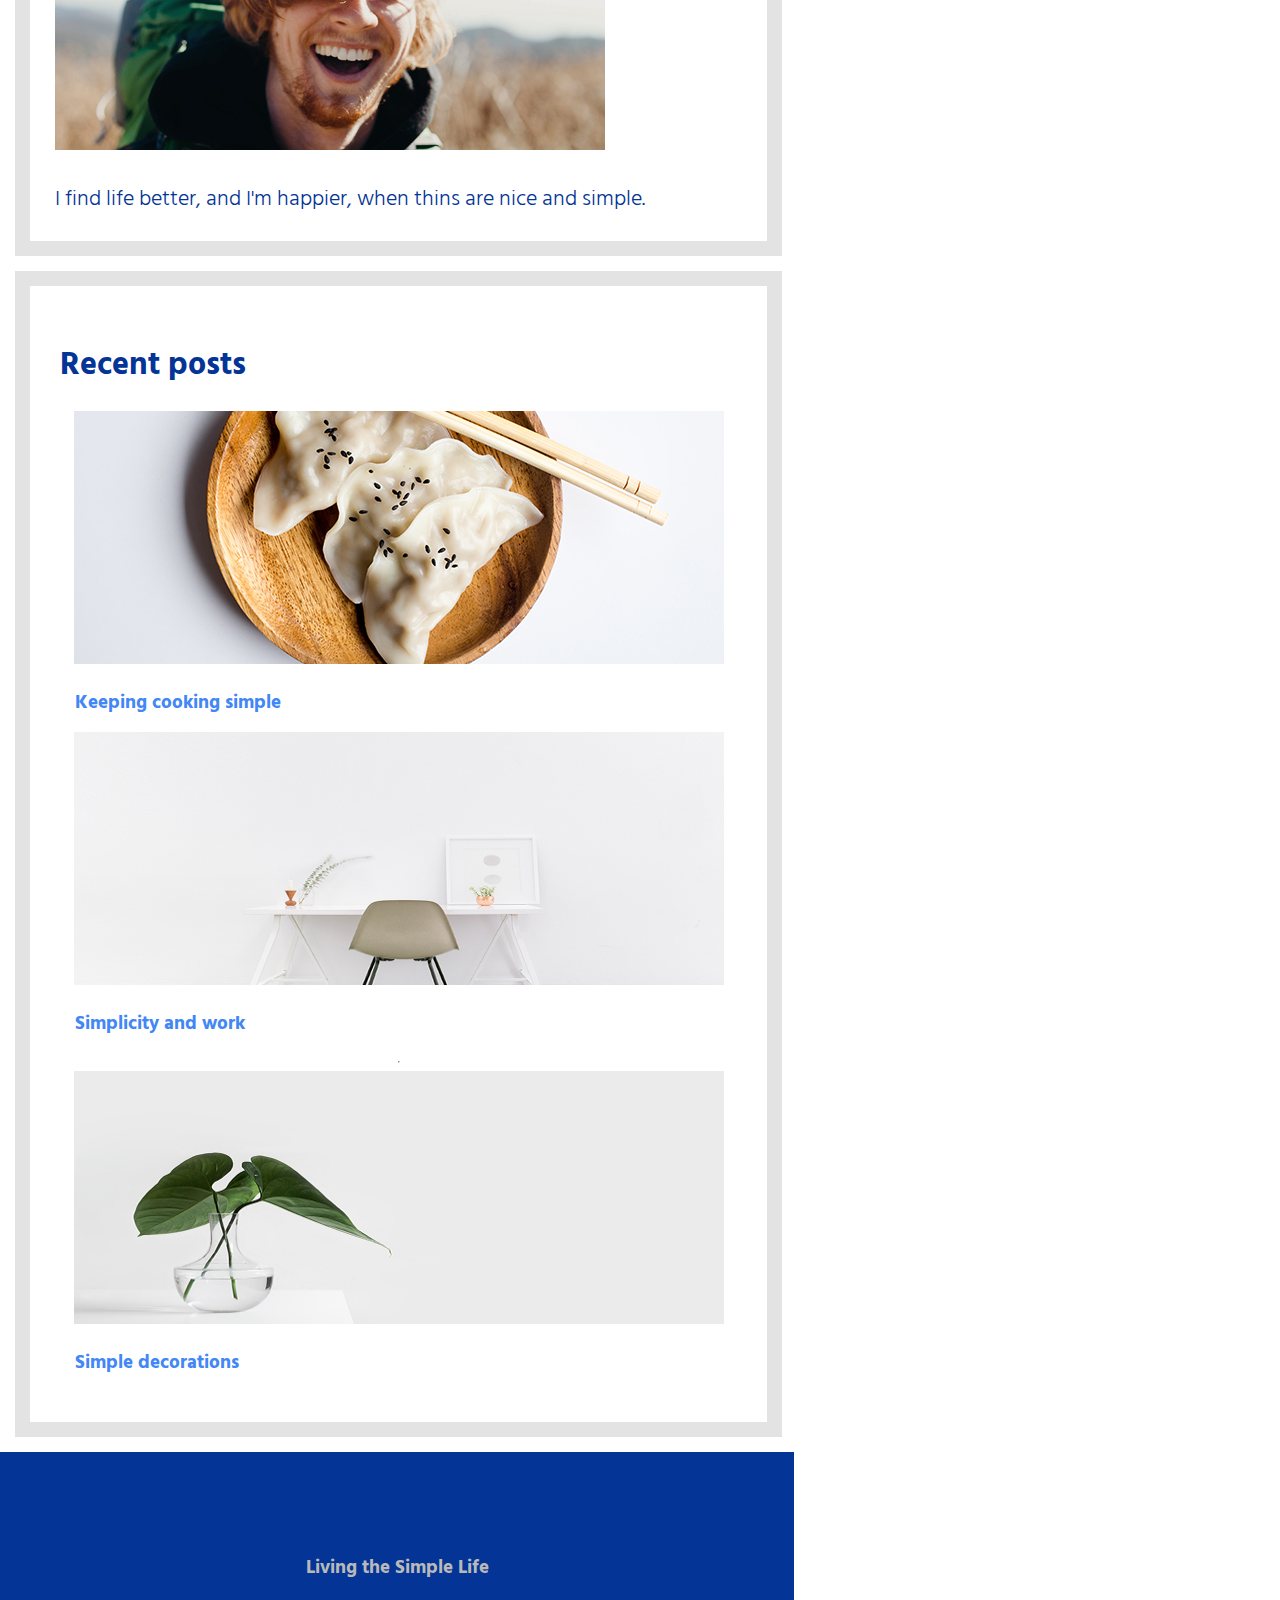
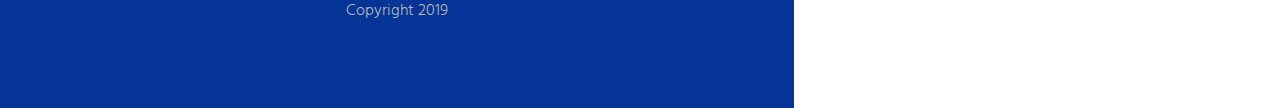
==== commit 7c2a82bc: "some updates on home page" ====
--- a/index.html
+++ b/index.html
@@ -20,9 +20,9 @@
 
     <header>
         <nav>
-           <div class="nav__text">
-            <h1>Living the simple life</h1>
-            <h6>A blog exploring minimalism in life</h6>
+            <div class="nav__text">
+                <h1>Living the simple life</h1>
+                <h6>A blog exploring minimalism in life</h6>
             </div>
             <ul>
                 <li><a href="index.html">Home</a></li>
@@ -54,51 +54,48 @@
 
 
         <div class="container__main">
-           <div class="divas">
-            <img class="container__figure" src="img/food.jpg"
-             alt="KeepingCookingSimple">
-             <span class="visible">July 19, 2019 | 3 comments</span>
-             <div class="anotherDiv"></div>
-            <h3>Keeping cooking simple</h3>
-             <p>Food is a very important part of everyone's life. If you want to be healthy, you have to eat healthy. One
-                of the easiest ways to do that is to keep your cooking nice and simple.
-            </p>
+            <div class="divas">
+                <img class="container__figure" src="img/food.jpg" alt="KeepingCookingSimple">
+            </div>
+            <div class="article__body">
+                <h3>Simplicity and work</h3>
+                <span>July 19, 2019  |  3 comments</span>
+            </div>
+            <div class="header3">
+                <h3 class="description">Keeping cooking simple</h3>
+                <p>Food is a very important part of everyone's life. If you want to be healthy, you have to eat healthy. One
+                    of the easiest ways to do that is to keep your cooking nice and simple. </p>
+            </div>
         </div>
-            </div> 
-        </div>
-        <!-- <div class="article__body">
-            <h3>Keeping cooking simple</h3>
-            <span>July 19, 2019 | 3 comments</span>
-        </div>
-        <p>Food is a very important part of everyone's life. If you want to be healthy, you have to eat healthy. One
-            of the easiest ways to do that is to keep your cooking nice and simple.
-        </p>
-        <a href="">Continue reading</a> -->
+
+        <p class="description">July 19, 2019  |  3 comments</p>
 
         <div class="container__main">
-            <img class="container__figure" src="img/work.jpg" alt="SimplicityandWork">
+            <div class="divas">
+                <img class="container__figure" src="img/work.jpg" alt="KeepingCookingSimple">
+            </div>
+            <div class="article__body">
+                <h3>Simplicity and work</h3>
+                <span>July 19, 2019  |  3 comments</span>
+            </div>
+            <div class="header3">
+                <h3 class="description">Simplicity and work</h3>
+                <p>Work is often a major source of stress. People get frustrated, it ruins their relationship with others and it leads to burnout. By keeping your work life as simple as possible, it will help balance everything out. </p>
+            </div>
         </div>
-        <div class="article__body">
-            <h3>Simplicity and work</h3>
-            <span>July 19, 2019 | 3 comments</span>
-        </div>
-        <p>Work is often a major source of stress. People get frustrated, it ruins their relationship with others
-            and it leads to burnout. By keeping your work life as simple as possible, it will help balance
-            everything out.
-        </p>
+
+        <p class="description">July 12, 2019  |  3 comments</p>
 
         <div class="container__main">
-            <img class="container__figure" src="img/deco.jpg" alt="SimplicityandWork">
+            <div class="divas">
+                <img class="container__figure" src="img/deco.jpg" alt="KeepingCookingSimple">
+            </div>
+            <div class="header3">
+                <h3 class="description">Simple decorations</h3>
+                <p>A home isn't a home until you've decorated a little. People either don't decorate, or they go overboard and it doesn't have the impact they were hoping for. Staying simple will help draw the eye where you want it to and make things pop like never before.  </p>
+            </div>
         </div>
-        <div class="article__body">
-            <h3>Simple decorations</h3>
-            <span>July 19, 2019 | 3 comments</span>
-        </div>
-        <p>A home isn't a home until you've decorated a little. People either don't decorate, or they go overboard
-            and it doesn't have the impact they were hoping for. Staying simple will help draw the eye where you
-            want it to and make things pop like never before.
-        </p>
-
+        <p class="description">July 3, 2019  |  3 comments</p>
     </article>
     <!-- Article pabaiga -->
 
--- a/style.css
+++ b/style.css
@@ -126,7 +126,11 @@
             height:50vw;
             object-fit: cover;
             margin: 0 auto;
-
+            background-size: cover;
+        }
+
+        & .description {
+            display:none;
         }
 
     /* ARTICLE END */
@@ -154,6 +158,10 @@
             object-fit:cover;
         }
 
+        & .hidden {
+            display:none;
+        }
+
     /* ABOUT ME END */
 
     /* RECENT POSTS */
@@ -296,43 +304,34 @@
 
     & .container__main {
         padding-top:25px;
-        width:100%;
-    }
-
-    & .container__main .visible {
-        display:block;
+        display:flex;
+        align-items:top;
     }
 
     & .container__main .divas .container__figure {
         height:15vw;
-        width:50%;
-        position:relative;
-    }
-
-    & .container__main .divas .container__figure::after {
-        position:absolute;
-        content:"text";
-        left:85px;
-        bottom:0;
-        height:1px;
-        width:40%;
-        border-bottom:1px solid black;
-        display:flex;
+        object-fit: cover;
+        background-position: center;
+        background-size: cover;
     }
 
     & .container__main1 .container__figure1 {
         height:20vw;
-        width:75%;
-        position:relative;
-    }
-
-    & .container__main .divas {
-    }
-
-    & .article__body {
-        display:block;
-    }
-
+    }
+
+    & .container__main1 {
+        display:flex;
+        width:70%;
+    }
+
+    & .header3 {
+        width:30%;
+        padding-left:15px;
+    }
+
+    & .description {
+        margin: 0;
+    }
 
     & .article__body_first {
         display:flex;
@@ -351,4 +350,29 @@
         object-fit: cover;
         margin: 0 auto;
     }
-}+
+    & .article__body {
+        display:none;
+        }
+
+        & .description {
+            display:block;
+        }
+
+
+        /* Article end */
+
+        & .hidden {
+            display: flex;
+            justify-content: space-between;
+        }
+
+        & .figure__body {
+
+        }
+
+        & .figure__image {
+            width:550px;
+            height:20vw;
+        }
+        